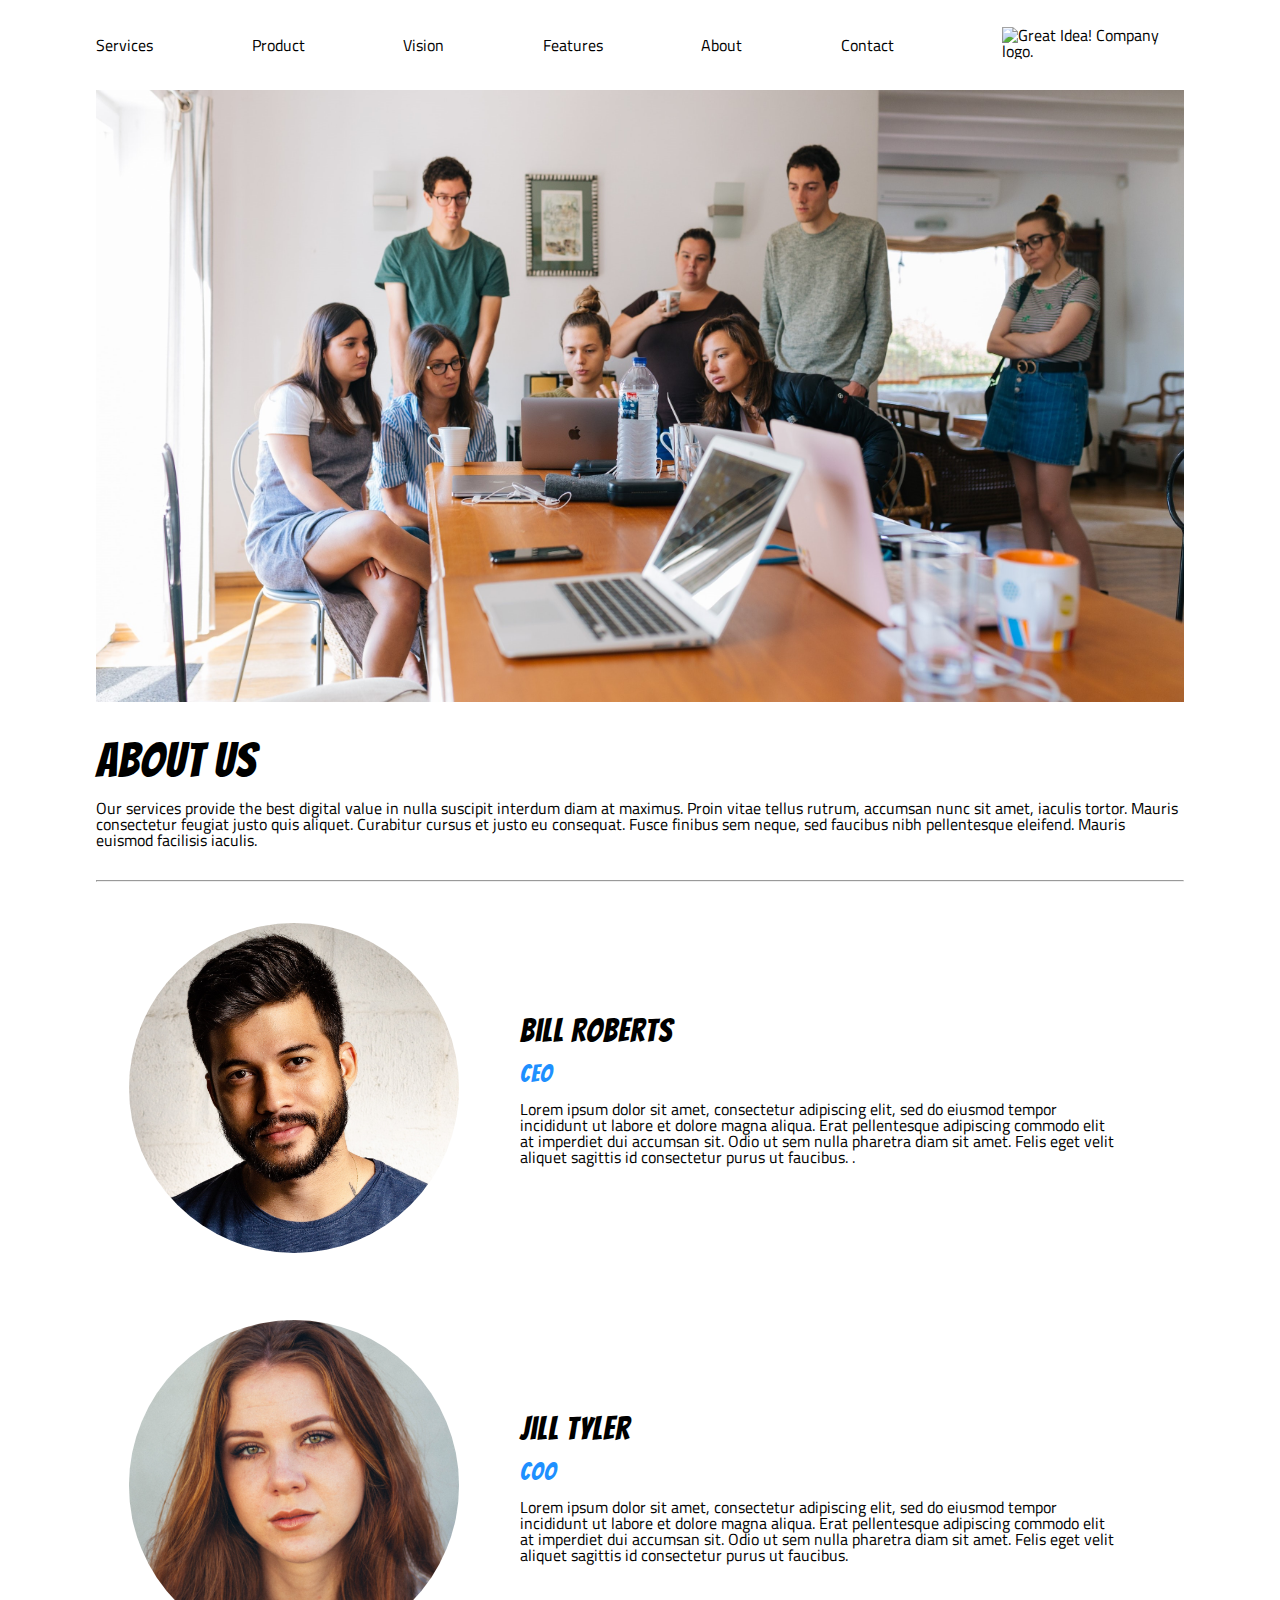
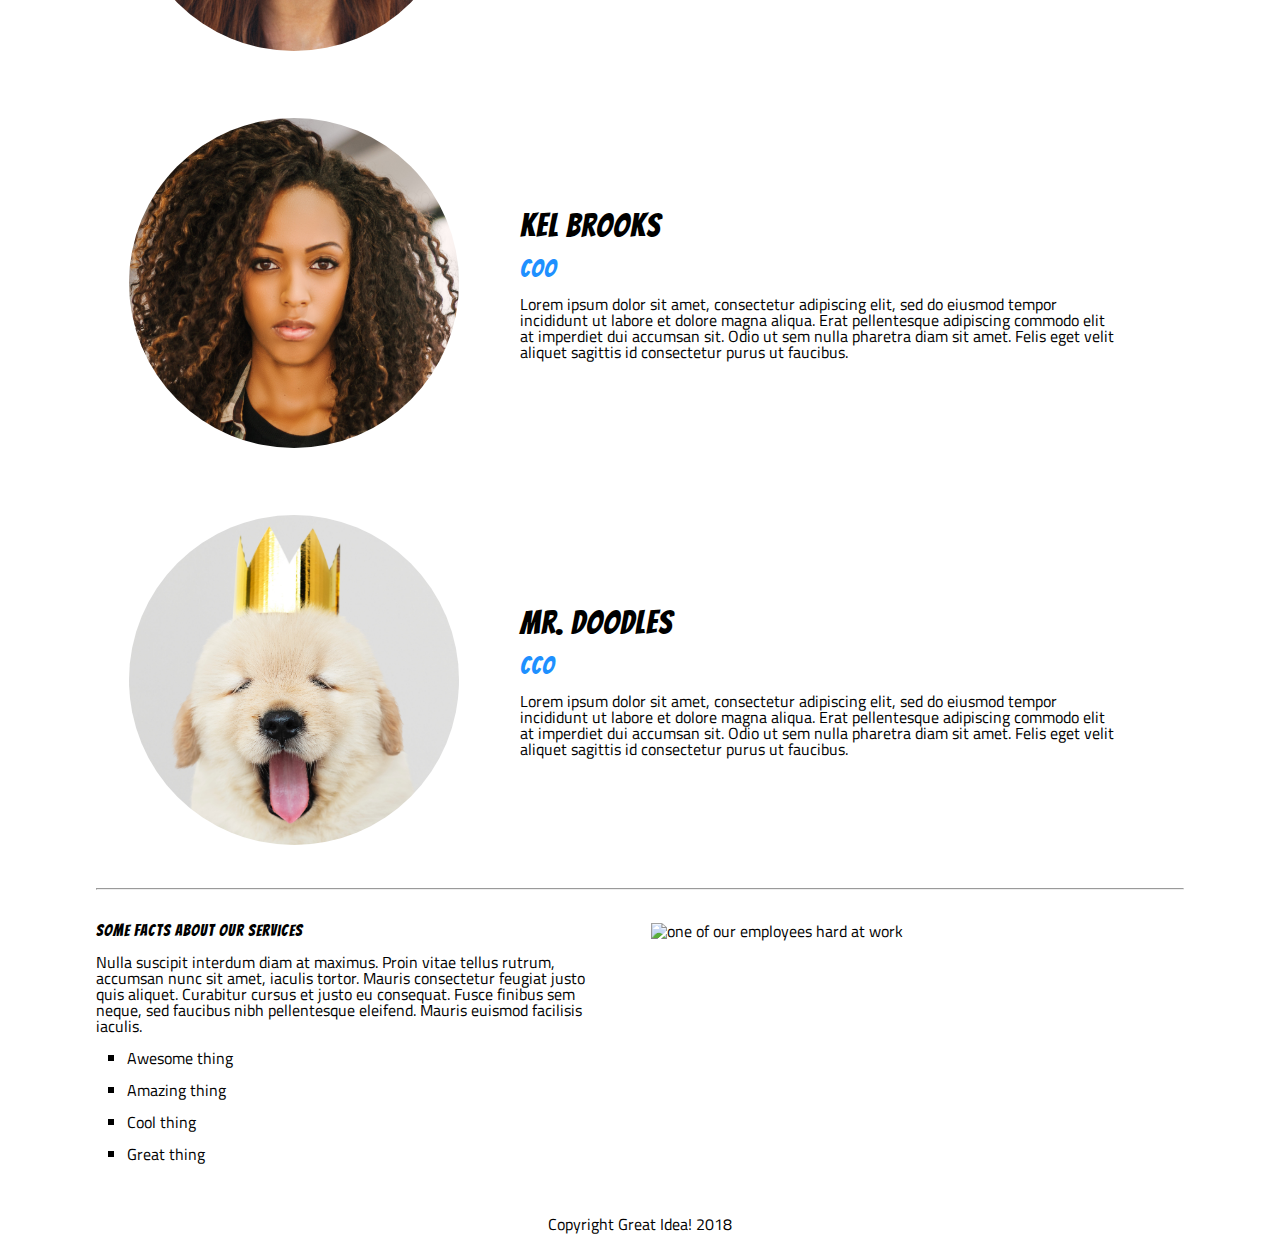
==== great-idea/about.html @ e766e388 "Stretch - Added About Us Page" ====
<!doctype html>

<html lang="en">
<head>
  <meta charset="utf-8">

  <title>Great Idea! - About Us!</title>

  <link href="https://fonts.googleapis.com/css?family=Bangers|Titillium+Web" rel="stylesheet">
  <link rel="stylesheet" href="css/index.css">

  <!--[if lt IE 9]>
    <script src="https://cdnjs.cloudflare.com/ajax/libs/html5shiv/3.7.3/html5shiv.js"></script>
  <![endif]-->
</head>

  <body>
    <nav>
      <ul class="nav">
        <li><a href="services.html"">Services</a></li>
        <li><a href=" services.html">Product</a></li>
        <li><a href="services.html">Vision</a></li>
        <li><a href="services.html">Features</a></li>
        <li><a href="about.html">About</a></li>
        <li><a href="services.html">Contact</a></li>
        <a href="index.html"><img class="logo" src="img/logo.png" alt="Great Idea! Company logo."></a>
      </ul>
    </nav>

    <div class="team-img">
      <img class="team-header-img" src="img/team.jpg" alt="Our team">
    </div>

    <div class="about-us">
      <h1>About Us</h1>
      <p>
      Our services provide the best digital value in nulla suscipit interdum diam at maximus. Proin vitae tellus rutrum,
      accumsan nunc sit amet, iaculis tortor. Mauris consectetur feugiat justo quis aliquet. Curabitur cursus et justo
      eu
      consequat. Fusce finibus sem neque, sed faucibus nibh pellentesque eleifend. Mauris euismod facilisis iaculis.
      </p>
    </div>

    <hr>

    <div class="meet-us">

    <div class="c-suite">
      <div class="person">
        <img src="img/bill.jpg" alt="Bill Roberts">
      </div>
      <div class="about">
        <h1>Bill Roberts</h1>
        <h2>CEO</h2>
        <p>Lorem ipsum dolor sit amet, consectetur adipiscing elit, sed do eiusmod tempor incididunt ut labore et dolore
          magna aliqua. Erat pellentesque adipiscing commodo elit at imperdiet dui accumsan sit. Odio ut sem nulla
          pharetra diam sit amet. Felis eget velit aliquet sagittis id consectetur purus ut faucibus.
          .</p>
      </div>
    </div>

    <div class="c-suite">
      <div class="person">
        <img src="img/jill.jpg" alt="Jill Tyler">
      </div>
      <div class="about">
        <h1>Jill Tyler</h1>
        <h2>COO</h2>
        <p>Lorem ipsum dolor sit amet, consectetur adipiscing elit, sed do eiusmod tempor incididunt ut labore et dolore
          magna aliqua. Erat pellentesque adipiscing commodo elit at imperdiet dui accumsan sit. Odio ut sem nulla
          pharetra diam sit amet. Felis eget velit aliquet sagittis id consectetur purus ut faucibus.</p>
      </div>
    </div>

    <div class="c-suite">
      <div class="person">
        <img src="img/kel.jpg" alt="Kel Brooks">
      </div>
      <div class="about">
        <h1>Kel Brooks</h1>
        <h2>COO</h2>
        <p>Lorem ipsum dolor sit amet, consectetur adipiscing elit, sed do eiusmod tempor incididunt ut labore et dolore
          magna aliqua. Erat pellentesque adipiscing commodo elit at imperdiet dui accumsan sit. Odio ut sem nulla
          pharetra diam sit amet. Felis eget velit aliquet sagittis id consectetur purus ut faucibus.</p>
      </div>
    </div>

    <div class="c-suite">
      <div class="person">
        <img src="img/dog.jpg" alt="Mr Doodles">
      </div>
      <div class="about">
        <h1>Mr. Doodles</h1> 
        <h2>CCO</h2>
        <p>Lorem ipsum dolor sit amet, consectetur adipiscing elit, sed do eiusmod tempor incididunt ut labore et dolore
          magna aliqua. Erat pellentesque adipiscing commodo elit at imperdiet dui accumsan sit. Odio ut sem nulla
          pharetra diam sit amet. Felis eget velit aliquet sagittis id consectetur purus ut faucibus.</p>
      </div>
    </div>

    </div>
    
    <hr>


    <div class="service-footer">
      <div class="service-footer-left">
        <h3>Some Facts About Our Services</h3>
        <p>
        Nulla suscipit interdum diam at maximus. Proin vitae tellus rutrum, accumsan nunc sit amet, iaculis tortor.
        Mauris
        consectetur feugiat justo quis aliquet. Curabitur cursus et justo eu consequat. Fusce finibus sem neque, sed
        faucibus nibh pellentesque
        eleifend. Mauris euismod facilisis iaculis.
        </p><br>

        <ul class="b">
          <li>Awesome thing</li><br>
          <li>Amazing thing</li><br>
          <li>Cool thing</li><br>
          <li>Great thing</li>
        </ul>
      </div>

      <img class="services-info-img" src="img/services-info.png" alt="one of our employees hard at work">
    </div>

    <footer>
      <h6>Copyright Great Idea! 2018</h6>
    </footer>
  
  </body>
</html>
---- great-idea/css/index.css ----
/* http://meyerweb.com/eric/tools/css/reset/ 
   v2.0 | 20110126
   License: none (public domain)
*/

html, body, div, span, applet, object, iframe,
h1, h2, h3, h4, h5, h6, p, blockquote, pre,
a, abbr, acronym, address, big, cite, code,
del, dfn, em, img, ins, kbd, q, s, samp,
small, strike, strong, sub, sup, tt, var,
b, u, i, center,
dl, dt, dd, ol, ul, li,
fieldset, form, label, legend,
table, caption, tbody, tfoot, thead, tr, th, td,
article, aside, canvas, details, embed, 
figure, figcaption, footer, header, hgroup, 
menu, nav, output, ruby, section, summary,
time, mark, audio, video {
	margin: 0;
	padding: 0;
	border: 0;
	font-size: 100%;
	font: inherit;
	vertical-align: baseline;
}
/* HTML5 display-role reset for older browsers */
article, aside, details, figcaption, figure, 
footer, header, hgroup, menu, nav, section {
	display: block;
}
body {
	line-height: 1;
}
ol, ul {
	list-style: none;
}
blockquote, q {
	quotes: none;
}
blockquote:before, blockquote:after,
q:before, q:after {
	content: '';
	content: none;
}
table {
	border-collapse: collapse;
	border-spacing: 0;
}

/* Set every element's box-sizing to border-box */
* {
    box-sizing: border-box;
}

html, body {
    height: 100%;
    font-family: 'Titillium Web', sans-serif;
}

h1, h2, h3, h4, h5 {
    font-family: 'Bangers', cursive;
    letter-spacing: 1px;
    margin-bottom: 15px;
}

/* Copy and paste your work from yesterday here and start to refactor into flexbox */


body {
	width: 85%;
	margin: auto;
}

nav {
	/* border: 1px solid red;  */
	width: 100%; 
	margin: auto;
	top: auto; 
	padding: 2.5% 0% 2.5% 0%; 
	/* background-color: dodgerblue;    */
}

.nav {
	/* border: 1px solid blue;  */
	display: flex;
	justify-content: space-between;
	flex-wrap: wrap;   
}

.nav li {
	/* border: 1px solid blue;  */
	padding: 10px;
	padding-left: 0px; 
	flex-grow: 1;
	color: gray;    
}

.nav li a:hover {
	color: dodgerblue; 
}

.nav a {
	padding: 0% 0% 0% 0%; 
}

.logo {
	margin-left: 5%;
}

.cta-container {
	padding: 0% 0% 0% 0%; 
	display: flex;
	justify-content: space-between;
}

.cta-box {
	/* border: 1px solid red;  */
	width: 48%;
	margin: auto; 
	text-align: center; 
	
}

.cta {
	/* border: 1px solid red;  */
	margin: auto
}

.cta h1 {
	font-size: 5em;
}

.cta-button {
	border: 1px solid grey;
	background-color: white; 
	border-radius: 2px;
	width: 36%;
	padding: 2%; 
}

.cta-button:hover {
	color: white;
	background-color: dodgerblue; 
	border: 1px solid gray;

}

.splash-img { 
	/* border: 1px solid red;  */
	width: 48%;
	height: auto;
	padding: 4% 0% 4% 4%; 
}


.feature {
	/* border: 1px solid red; */
	display: flex; 
	justify-content: space-between; 
	padding: 2% 0% 2% 0; 
}

.f-top {
	padding: 0.5%; 
}

.f-bottom {
	padding: 0.5%; 
}

.middle-img {
	width: 100%; 
}

address {
	margin-top: 3%; 
}

address, a {
	display: flex; 
	flex-direction: column; 
	text-decoration: none; 
	padding: 1% 0% 1% 0%; 
	color: black; 
}

footer {
	text-align: center; 
	margin: 5%; 
	/* border: 1px solid blue;  */
}


/* Service Page */

.service-header-img {
	width: 100%; 
}

.service {
	margin: 3% 0% 3% 0%;
}

.service h1 {
	font-size: 1.5em; 
}

.service-container {
	display: flex; 
	justify-content: space-between; 
	flex-wrap: wrap;
	margin: 3% 0% 3% 0%;  
}

.service-box {
	border: 1px solid black;
	margin: 1.5% 0% 1.5% 0%;    
	max-width: 48.5%;
	padding: 2%;  
	background-color: rgb(241, 240, 240); 
}

.service-box button {
	margin: 4% 0% 2% 0%; 
	background-color: white;
	width: 35%;
	height: 20%;
	border: 1px solid black;
	border-radius: 3px;
}

.service-box button:hover {
	background-color: dodgerblue;
	color: white;
	border: 1px solid white;
}


.service-footer {
	display: flex; 
	justify-content: space-between;
	width:100%;
	height:auto;
	margin-top: 3%;
}

.service-footer-left {
	max-width: 49%; 
	padding-right: 2%; 
}

.services-info-img {
	width: 49%;
	height: auto; 
}




ul.b {
	list-style-type: square;
	padding-left: 6%; 
}


/* Annimation */

button {
	transition-property: all;
	transition-duration: 0.5s;
	transition-timing-function: ease-out;
}


/* About US */

.team-header-img {
		width: 100%;
}

.about-us {
	margin: 3% 0% 3% 0%;
}

.about-us h1 {
	font-size: 3em;
}

.meet-us {
	width: 100%; 
}

.c-suite {
	display: flex;
	padding: 3%; 
}

.c-suite h1 {
	font-size: 2em; 
}

.c-suite h2 {
	font-size: 1.5em; 
	color: dodgerblue; 
}

.person {
	width: 50%; 
}

.person img {
	width: 100%; 
	border-radius: 50%; 
}

.about {
	width: 100%; 
	padding: 9% 3% 3% 6%; 
}
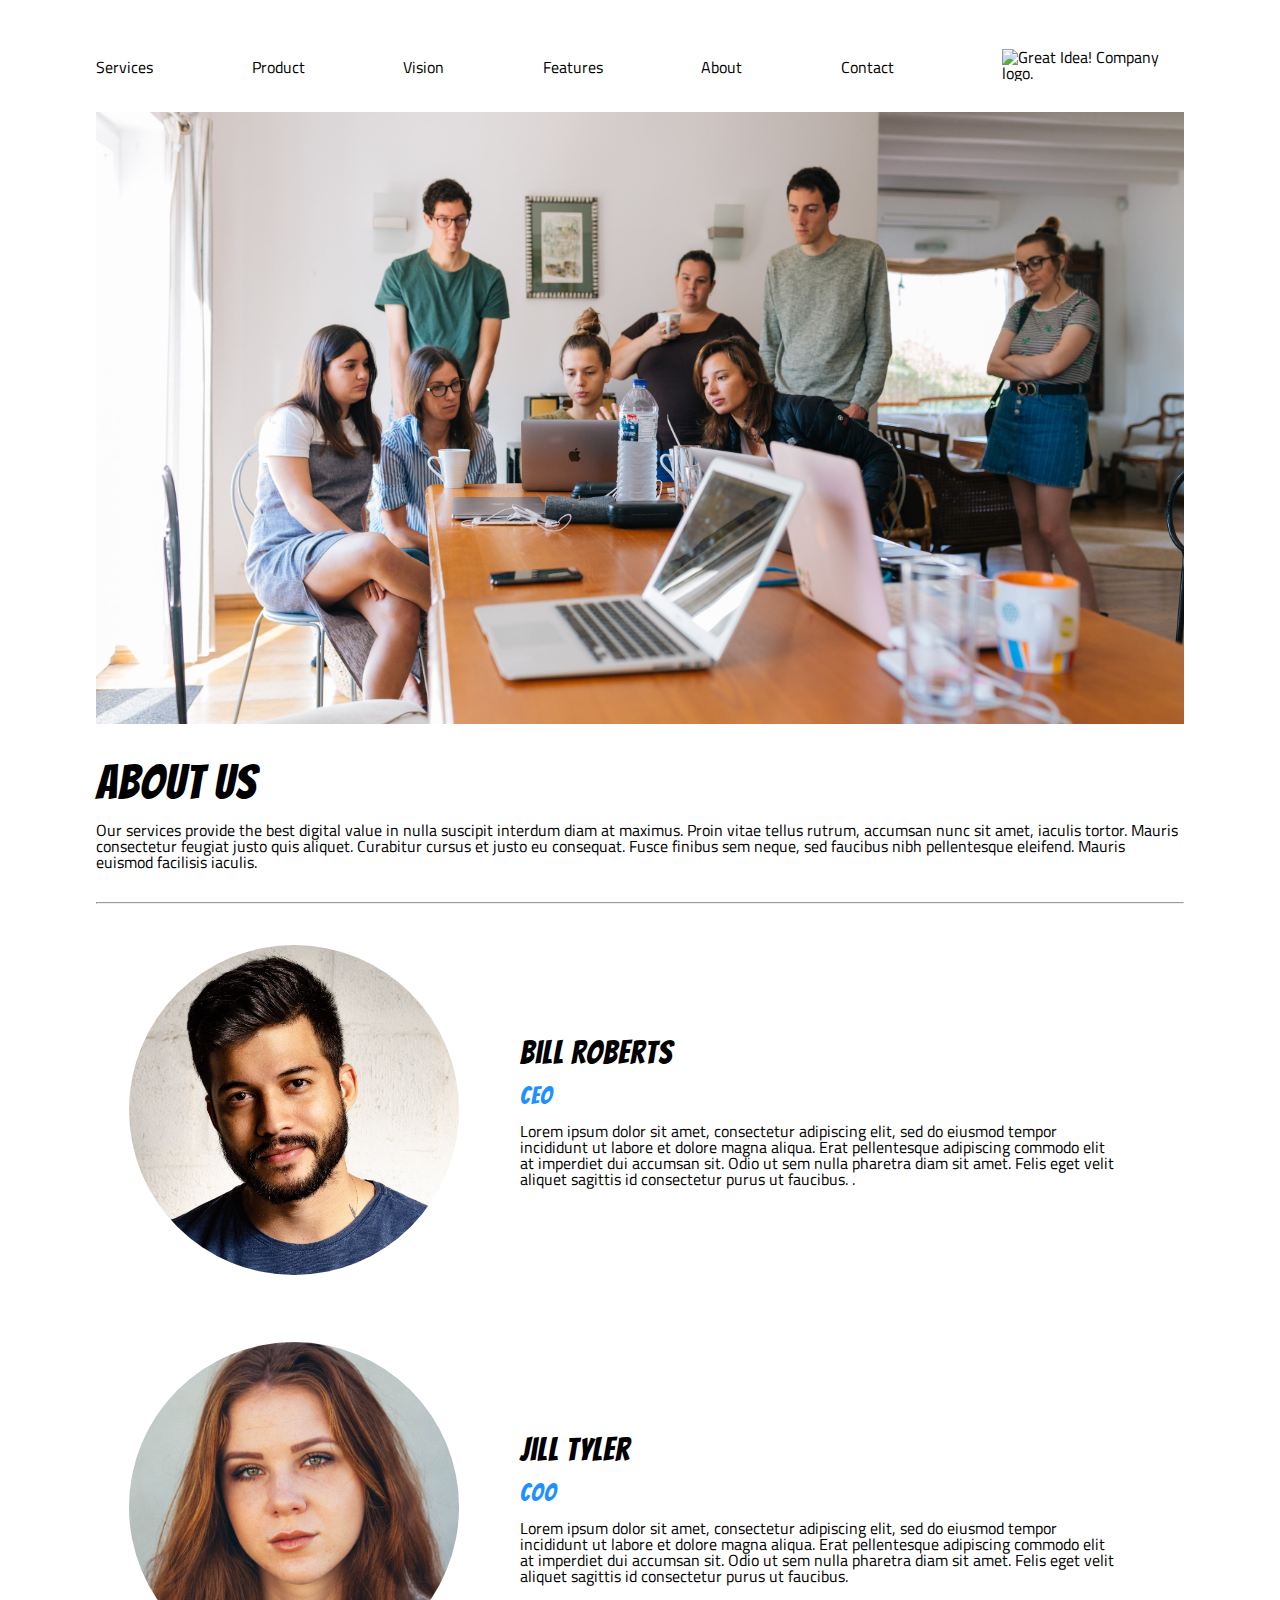
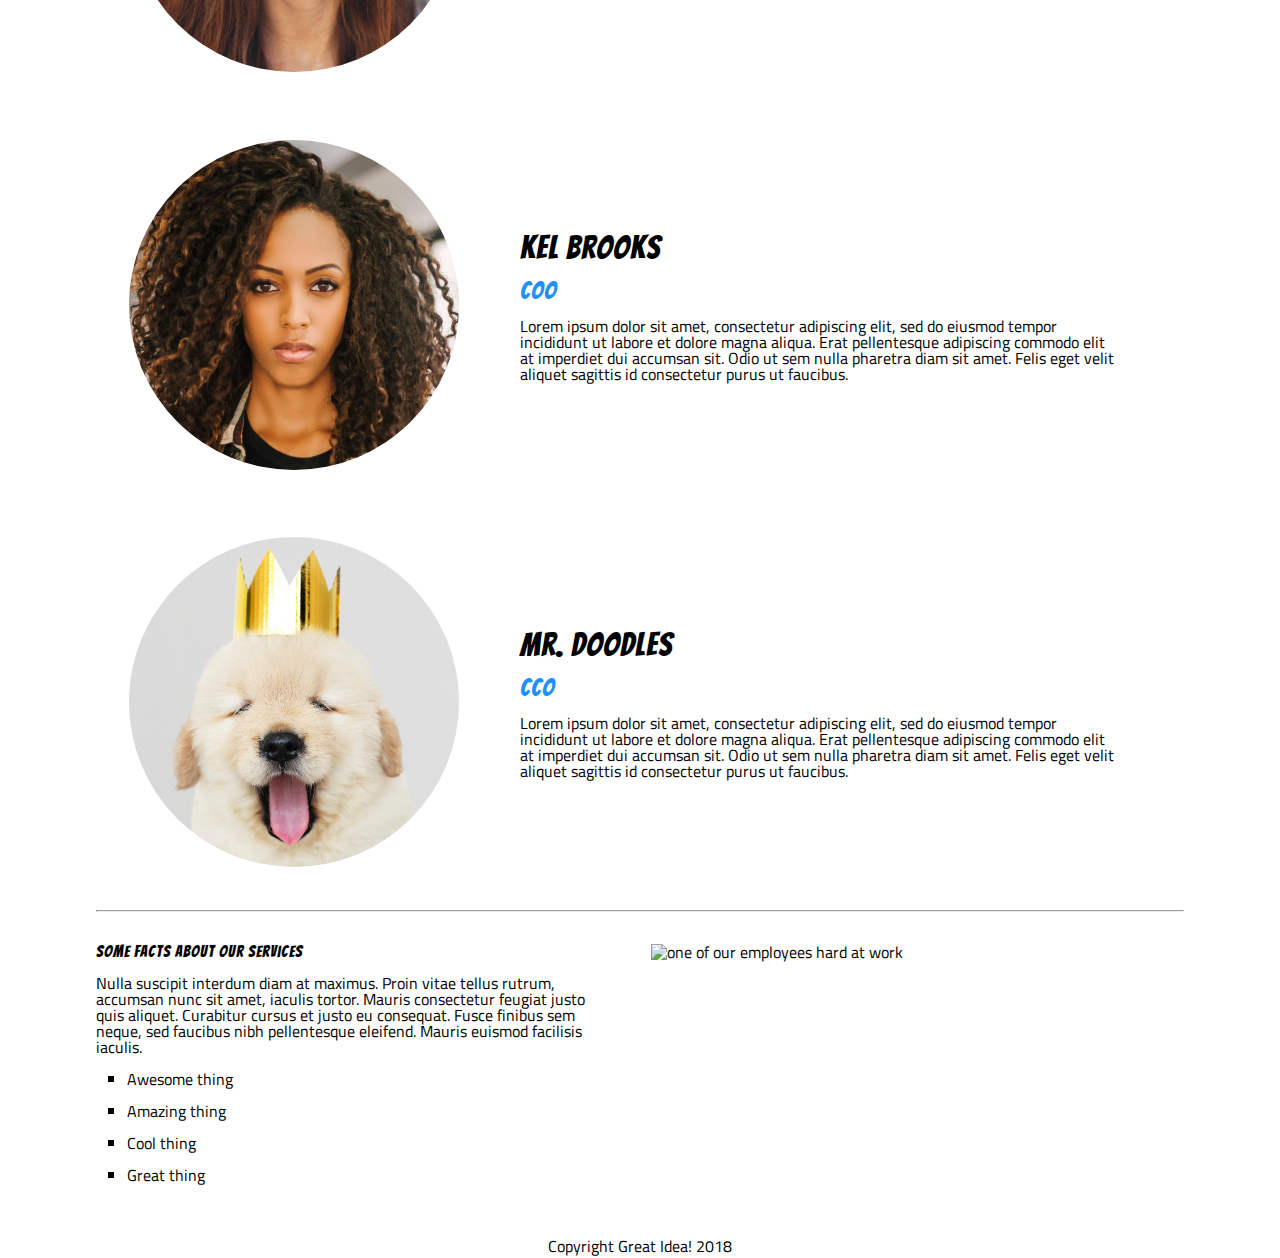
==== commit ce5b6237: "Stretch - Media Queries Complete" ====
--- a/great-idea/about.html
+++ b/great-idea/about.html
@@ -15,6 +15,7 @@
 </head>
 
   <body>
+    <a href="index.html"><img class="mobile-logo" src="img/logo.png" alt="Great Idea! Company logo."></a>
     <nav>
       <ul class="nav">
         <li><a href="services.html"">Services</a></li>
--- a/great-idea/css/index.css
+++ b/great-idea/css/index.css
@@ -227,12 +227,14 @@
 	height: 20%;
 	border: 1px solid black;
 	border-radius: 3px;
+	box-shadow: 0px 8px 15px rgba(0, 0, 0, 0.1);
 }
 
 .service-box button:hover {
 	background-color: dodgerblue;
 	color: white;
 	border: 1px solid white;
+	box-shadow: 0px 8px 15px rgba(0, 0, 0, 0.1);
 }
 
 
@@ -318,4 +320,107 @@
 	padding: 9% 3% 3% 6%; 
 }
 
-
+.mobile-logo {
+	display: none;  
+}
+
+
+@media only screen and (max-width: 600px) {
+	body {
+		background-color: whitesmoke; 
+	}
+
+	.nav {
+		flex-direction: column;
+		max-width: 100%;
+	}
+
+	.nav li {
+		align-self: center;
+	}
+
+	.logo {
+		display: none; 
+	}
+
+	.service-header-img {
+		display: none;
+	}
+
+	.services-info-img {
+		display: none; 
+	}
+
+	.service-container {
+		display: flex;
+		flex-direction: column; 
+	}
+
+	.service-box {
+		max-width: 100%;
+		display: flex; 
+		flex-direction: column;
+		border-radius: 5px;  
+		background-color: aliceblue; 
+	}
+
+	.service-box button {
+		align-self: center; 
+		height: 40px; 
+	}
+
+	.service-footer-left {
+		max-width: 100%;  
+	}
+
+	.team-img {
+		display: none; 
+	}
+
+	.c-suite {
+		flex-direction: column; 
+		align-items: center; 
+	}
+
+	.c-suite {
+		border: 1px outset grey; 
+		border-radius: 10px; 
+		margin: 5% 0% 5% 0%;
+		box-shadow: 0px 8px 15px rgba(0, 0, 0, 0.1);
+		background-color: aliceblue; 
+	}
+
+	.splash-img {
+		display: none; 
+	}
+
+	.cta h1 {
+		max-width: 100%; 
+		font-size: 3em; 
+		margin-top: 20%; 
+		
+	}
+
+	.feature { 
+		display: none; 
+	}
+
+	hr {
+		display: none; 
+	}
+	
+	.mobile-logo {
+		display: inline-block;
+		width: 50%;
+		height: auto; 
+		margin-left: 28%;   
+	}
+
+	address {
+		display: none; 
+	}
+
+	footer {
+		margin-top: 50%; 
+	}
+}
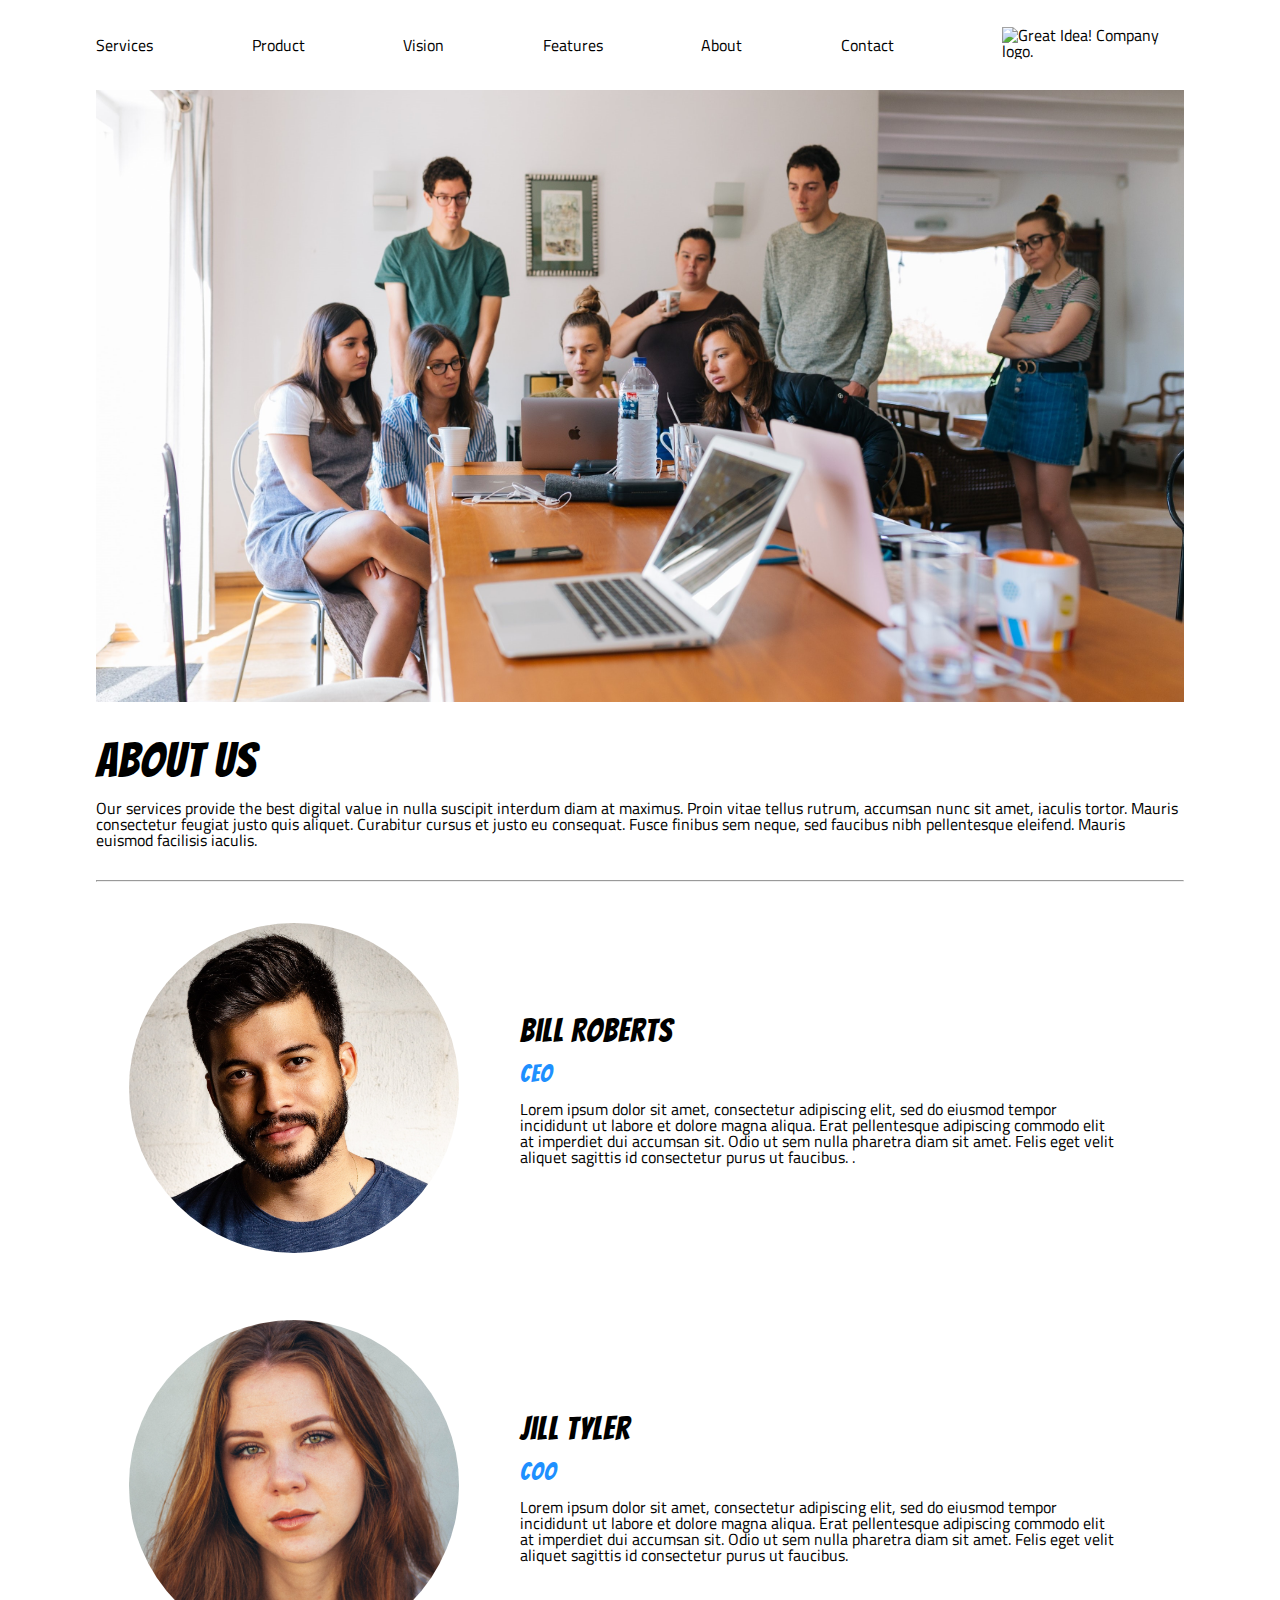
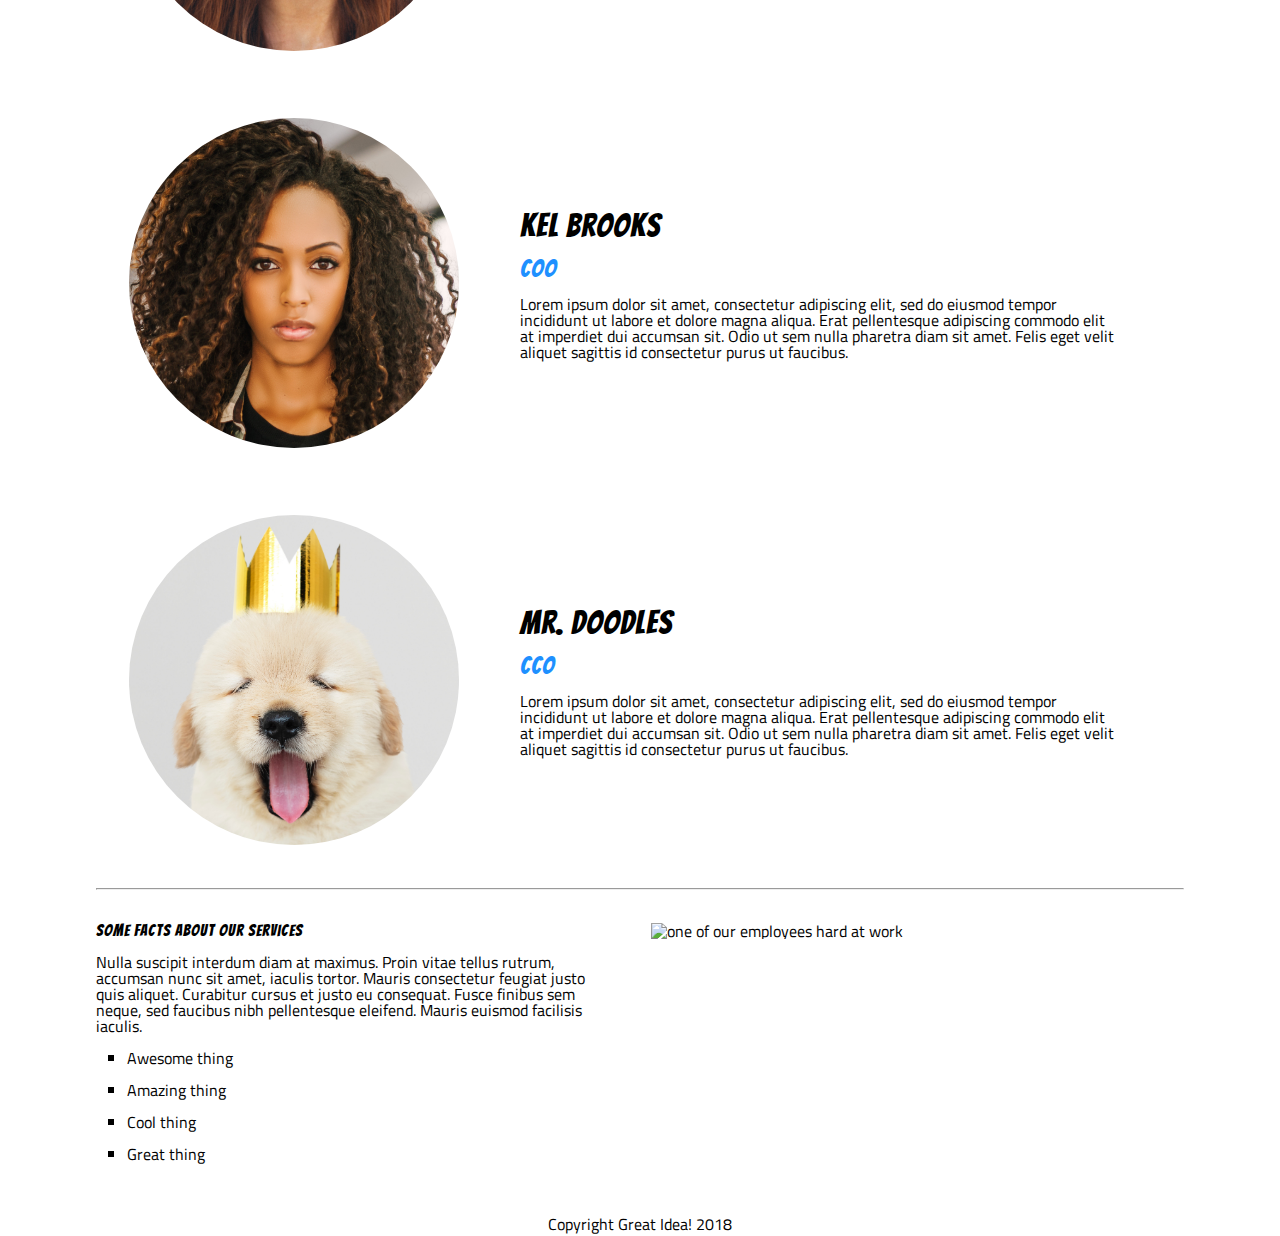
==== commit 89593e3c: "CSS nav in mobile works" ====
--- a/great-idea/about.html
+++ b/great-idea/about.html
@@ -15,7 +15,7 @@
 </head>
 
   <body>
-    <a href="index.html"><img class="mobile-logo" src="img/logo.png" alt="Great Idea! Company logo."></a>
+    <!-- <a href="index.html"><img class="mobile-logo" src="img/logo.png" alt="Great Idea! Company logo."></a> -->
     <nav>
       <ul class="nav">
         <li><a href="services.html"">Services</a></li>
@@ -27,6 +27,23 @@
         <a href="index.html"><img class="logo" src="img/logo.png" alt="Great Idea! Company logo."></a>
       </ul>
     </nav>
+
+    <div class="collapse-nav">
+      <input type="checkbox" id="menu">
+      <label for="menu"><img class="mobile-logo" src="img/logo.png" alt="Great Idea! Company logo."></label>
+      <ul class="collapse-nav-list">
+        <li><a href="index.html"">Home</a></li>
+        <li><a href="services.html"">Services</a></li>
+        <li><a href=" services.html">Product</a></li>
+        <li><a href="services.html">Vision</a></li>
+        <li><a href="services.html">Features</a></li>
+        <li><a href="services.html">Contact</a></li>
+      </ul>
+    </div>
+
+    <div class="static-nav-bar"></div>
+
+
 
     <div class="team-img">
       <img class="team-header-img" src="img/team.jpg" alt="Our team">
--- a/great-idea/css/index.css
+++ b/great-idea/css/index.css
@@ -107,6 +107,10 @@
 	margin-left: 5%;
 }
 
+.collapse-nav {
+	display: none; 
+}
+
 .cta-container {
 	padding: 0% 0% 0% 0%; 
 	display: flex;
@@ -139,10 +143,12 @@
 }
 
 .cta-button:hover {
-	color: white;
 	background-color: dodgerblue; 
 	border: 1px solid gray;
-
+}
+
+.cta-button a:hover {
+	color: white; 
 }
 
 .splash-img { 
@@ -253,7 +259,7 @@
 
 .services-info-img {
 	width: 49%;
-	height: auto; 
+	height: 49%; 
 }
 
 
@@ -325,7 +331,7 @@
 }
 
 
-@media only screen and (max-width: 600px) {
+@media only screen and (max-width: 700px) {
 	body {
 		background-color: whitesmoke; 
 	}
@@ -360,13 +366,17 @@
 		max-width: 100%;
 		display: flex; 
 		flex-direction: column;
-		border-radius: 5px;  
-		background-color: aliceblue; 
+		margin: 5% 0% 5% 0; 
+		border-radius: 10px; 
+		box-shadow: 0px 8px 15px rgba(0, 0, 0, 0.1);
+		background-color: aliceblue;
 	}
 
 	.service-box button {
 		align-self: center; 
-		height: 40px; 
+		height: 40px;
+		border-radius: 5px;
+		border-color: white; 
 	}
 
 	.service-footer-left {
@@ -377,6 +387,9 @@
 		display: none; 
 	}
 
+	.meet-us {
+		margin: 12% 0% 12% 0%; 
+	}
 	.c-suite {
 		flex-direction: column; 
 		align-items: center; 
@@ -401,6 +414,19 @@
 		
 	}
 
+	.cta-button {
+		font-size: 1em; 
+		width: 60%;
+	}
+
+	.cta-button:hover {
+		background-color: dodgerblue;
+	}
+
+	.cta-button a:hover {
+		color: white; 
+	}
+
 	.feature { 
 		display: none; 
 	}
@@ -409,12 +435,20 @@
 		display: none; 
 	}
 	
-	.mobile-logo {
-		display: inline-block;
-		width: 50%;
-		height: auto; 
-		margin-left: 28%;   
-	}
+	.nav li {
+		padding: 5%;
+		margin: 1%;  
+	}
+
+	.nav li:hover {
+		background: dodgerblue;
+		border-radius: 5px;  
+	}
+
+	.nav li a:hover {
+		color: white; 
+	}
+	
 
 	address {
 		display: none; 
@@ -423,4 +457,63 @@
 	footer {
 		margin-top: 50%; 
 	}
-}
+
+/* COLLAPSE NAV!!!! Start */
+	.collapse-nav {
+		display: block;
+		width: 85%; 
+		position: fixed;
+		z-index: 1; 
+		top: 0; 
+		background-color: rgba(245, 245, 245, 0.336); 
+	}
+
+	.checkbox {
+		display: inline-block;
+	}
+
+	.mobile-logo {
+		display: block;
+		height: 100%;
+		padding-left: 30px; 
+	}
+
+	.collapse-nav-list {
+		text-align: center;  
+		max-height: 0;
+		overflow: hidden;
+		width: 100%; 
+		background-color: rgba(72, 170, 226, 0.877); 
+	}
+	
+	input:checked ~ .collapse-nav-list {
+		max-height: 100%;
+	}
+
+	.collapse-nav-list a {
+		margin: 5% 0% 5% 0%; 
+	}
+
+	nav {
+		display: none; 
+	}
+
+	.collapse-nav label {
+		font-size: 50px; 
+		padding: 10px 0 10px 50px;
+	}
+
+	input#menu {
+		display: none;
+	}
+
+	.service {
+		z-index: -1;
+	}
+	
+	.static-nav-bar {
+		width: 100%;
+		height: 150px; 
+	}
+
+}
